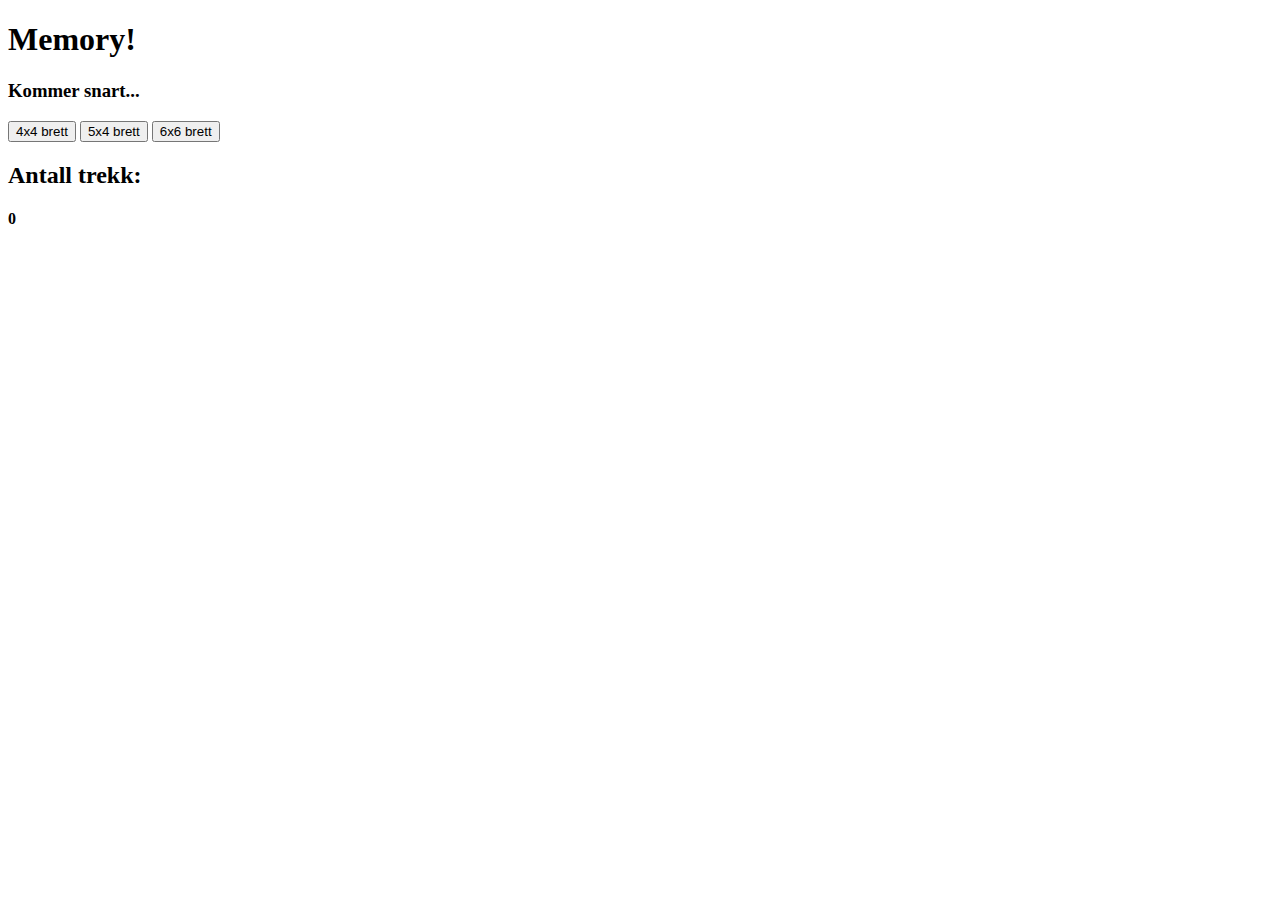
==== index_memory.html @ 4add7d0c "memory" ====
<!DOCTYPE html>
<html lang="en">
<head>
  <meta charset="UTF-8">
  <meta name="viewport" content="width=device-width, initial-scale=1.0">
  <title>Memory!</title>
  <link rel="stylesheet" href="style_memory.css">
  <script src="script_memory.js" defer></script>
</head>
<body>
  <h1 class="overskrift">Memory!</h1>
  <h3>Kommer snart...</h3>
  <div class="brettStørrelser">
   <button class="kommerSnart" onclick="klikk()">4x4 brett</button>
   <button class="kommerSnart" onclick="klikk2()">5x4 brett</button>
   <button class="kommerSnart" onclick="klikk3()">6x6 brett</button>
  </div>
  <div class="main">
    <div class="tellerOversikt">
      <h2>Antall trekk:</h2>
      <h4 id="teller">0</h4>
    </div>
    <div class="brett" id="brett"></div>
  </div>
</body>
</html>
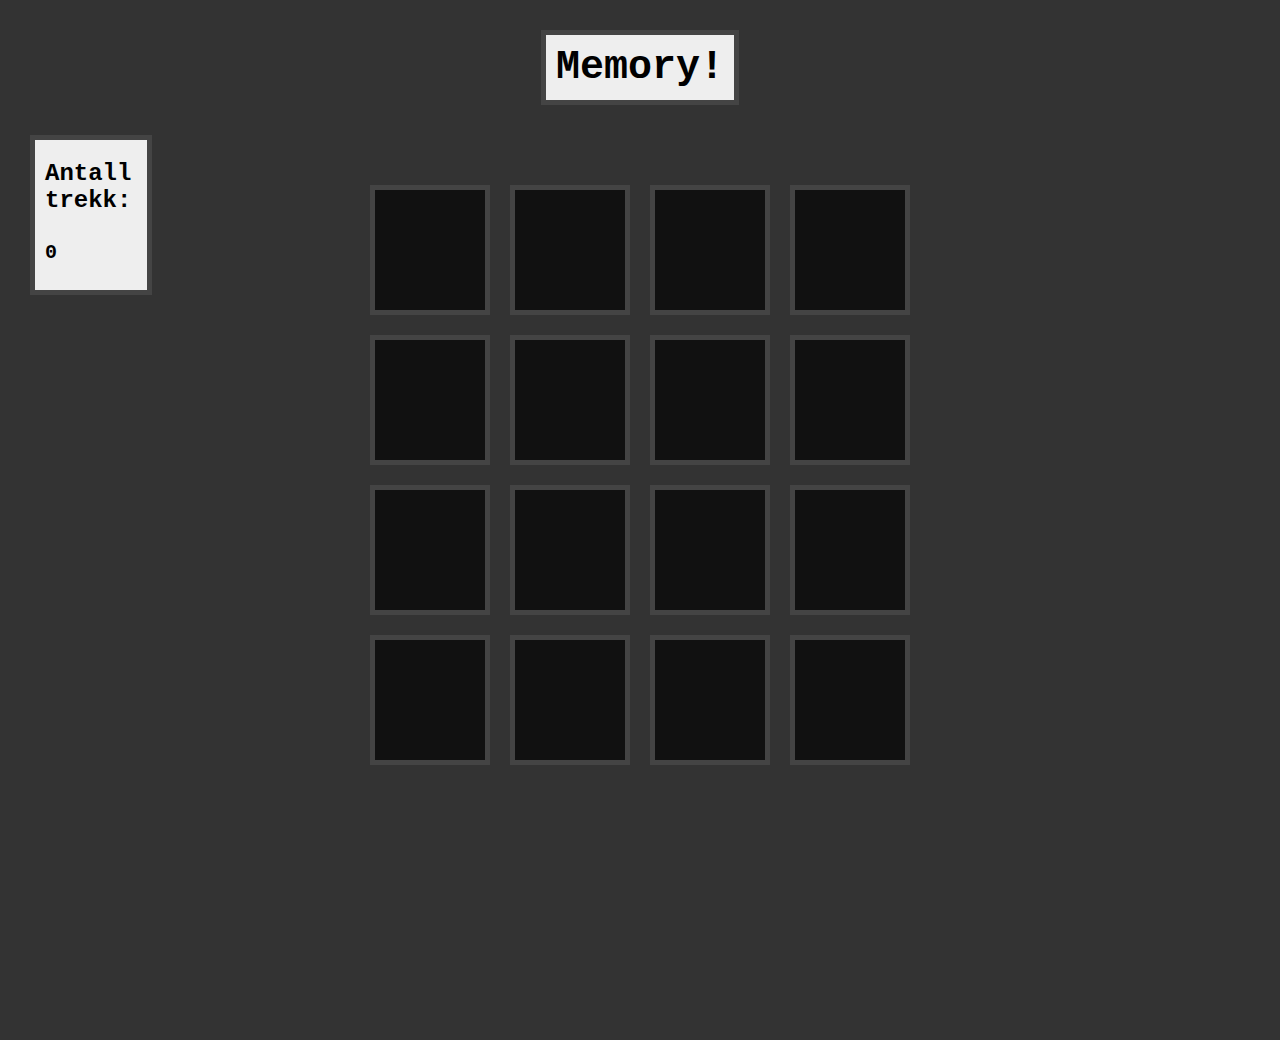
==== commit d4adfde6: "fjerner "kommer snart"" ====
--- a/index_memory.html
+++ b/index_memory.html
@@ -9,12 +9,6 @@
 </head>
 <body>
   <h1 class="overskrift">Memory!</h1>
-  <h3>Kommer snart...</h3>
-  <div class="brettStørrelser">
-   <button class="kommerSnart" onclick="klikk()">4x4 brett</button>
-   <button class="kommerSnart" onclick="klikk2()">5x4 brett</button>
-   <button class="kommerSnart" onclick="klikk3()">6x6 brett</button>
-  </div>
   <div class="main">
     <div class="tellerOversikt">
       <h2>Antall trekk:</h2>
--- a/style_memory.css
+++ b/style_memory.css
@@ -0,0 +1,71 @@
+body {
+    background-color: #333333;
+    margin: 0;
+    font-family: 'Courier New', Courier, monospace;
+}
+
+.brett {
+    display: grid;
+    grid-template-columns: repeat(4, 120px);
+    gap: 20px;
+    box-sizing: border-box;
+    margin: 50px auto;
+    width: max-content;
+    padding-bottom: 20%;
+}
+
+h3 {
+    width: fit-content;
+    height: fit-content;
+    background-color: #eeeeee;
+    border: 5px solid #444444;
+    margin: 0px 0px;
+    font-size: 28px;
+}
+
+button {
+    font-size: large;
+    font-weight: bold;
+    font-family: 'Courier New', Courier, monospace;
+}
+.kommerSnart {
+    text-decoration: line-through;
+}
+.main {
+    margin: 30px;
+    display: grid;
+    grid-template-columns: 10% 80%;
+}
+
+.kort {
+    height: 120px;
+    background-color: #111111;
+    border: 5px solid #444444;
+    cursor: pointer;
+}
+
+.overskrift {
+    width: fit-content;
+    height: fit-content;
+    padding: 10px;
+    margin: 30px auto;
+    background-color: #eeeeee;
+    border: 5px solid #444444;
+    font-size: 40px;
+}
+
+.tellerOversikt {
+    width: fit-content;
+    height: fit-content;
+    padding: 0px 10px;
+    background-color: #eeeeee;
+    border: 5px solid #444444;
+}
+
+#teller {
+    font-size: 20px;
+}
+
+#body_memory {
+    display: none;
+}